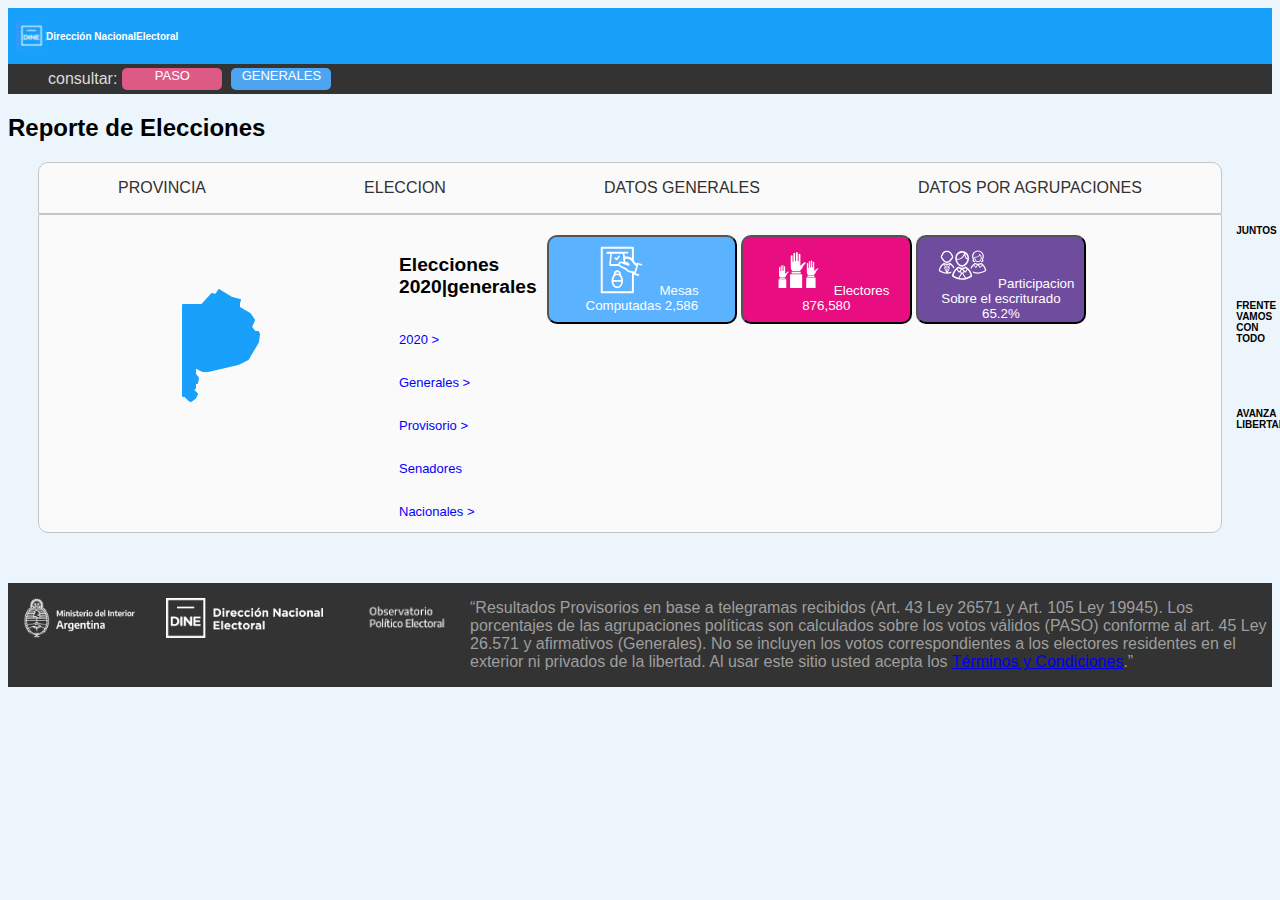
==== informes.html @ 65f6ee1e "TP Lab Computacion" ====
<!DOCTYPE html>
<html lang="es">

<head>
    <meta charset="UTF-8" />
    <meta name="viewport" content="width=device-width, initial-scale=1.0" />
    <title>Sistema de Publicación de Resultados Electorales</title>
    <link rel="shortcut icon" type="image/png" href="favicon-16x16.png">
    <!-- Estilos CSS -->
    <link rel="stylesheet" href="css/common.css" />
    <link rel="stylesheet" href="css/informes.css" />
    <link rel="stylesheet" href="https://use.fontawesome.com/releases/v5.12.1/css/all.css" crossorigin="anonymous">
    <script src="pages/informes.js" defer></script>
    <script src="pages/common.js" defer></script> 
</head>

<body onload="cargarHtml()">
    <header>
        <a href="index.html" style="text-decoration: none;">
            <div class="header-page">
                <img src="img/dine.png" alt="logo" class="logo">
                <h2 class=" titulosup">Dirección Nacional</h2>
                <h2 class=" titulosup">Electoral</h2>
            </div>
        </a>
        <ul class="barra1">
            <p class="cons">consultar:</p>
            <li><a class="active1" id="paso" href="paso.html">PASO</a></li>
            <li><a class="active2" id="generales" href="generales.html">GENERALES</a></li>
            <li><a class="active3" id="inicio" href="index.html">INICIO</a></li>
        </ul>
    </header>
    <main>
        <section id="sec-titulo">
            <div class="contbotton" style="display: none;">
                <button class="boton" id="boton_1"><img src = "/img/icons/icons8-pulgar-arriba-24.png"  alt = " Ingreso " />se agrega con exito el resultado del informe</button>
                <br>
                <button class="boton" id="boton_2"><img src = "/img/icons/icons8-error-30.png"  alt = " Alerta " />error. se produjo un error al intentar consultar el informe</button>
                <br>
                <button class="boton" id="boton_3"><img src = "/img/icons/icons8-signo-de-exclamación-26.png"  alt = " Error " />no tiene Resultados en el informe</button>
            </div>
            <!--Seccion para agregar una palicula favorita por codigo-->
            <h2>Reporte de Elecciones</h2>
            <div class="tabla">
                <p>PROVINCIA</p>
                <p>ELECCION</p>
                <p>DATOS GENERALES</p>
                <p>DATOS POR AGRUPACIONES</p>
            </div>
        </section>
        <section class="contenido" id="sec-contenido" id="cuadroInformes">
            <div class="svg">
                <svg height="210" width="800">
                    <path class="leaflet-interactive" stroke="#18a0fb" stroke-opacity="1" stroke-width="2"
                        stroke-linecap="round" stroke-linejoin="round" fill="#18a0fb" fill-opacity="1"
                        fill-rule="evenodd"
                        d="M171 55L163 53L150 45L147 50L143 49L133 60L114 60L114 151L116 151L120 155L122 156L126 153L128 149L124 145L126 143L126 138L128 138L129 133L126 129L126 122L134 126L139 126L169 119L179 114L189 97L190 89L189 87L186 87L182 82L185 75L181 69L171 63L170 64L170 58z">
                    </path>
                </svg>
            </div>
            <div id="informeDatos" class="elecc"></div>
            <div class="elecc" i>
                <p class="pala-grande" id="elec-anio" ><b>Elecciones 2020|generales</b></p>
                <p class="pala" id="Anioelec"> <a> 2020 ></a></p>
                <p class="pala" ><a> Generales ></a></p>
                <p class="pala"> <a> Provisorio ></a></p>
                <p class="pala" id="cargoelec"> <a> Senadores </a></p>
                <p class="pala"><a> Nacionales ></a></p>
                <p class="pala" style="display: none;"><a>Diputados nacionales > </a></p>
            </div>
            <div class="botones">
                <button class="mesas_computadas" id="mesasescrit">
                    <img src="img/icons/img.svg" alt="iconosvg" class="icon_botones" > Mesas Computadas
                    2,586
                </button>
                <button class="electores" id="electoress">
                    <img id="electores" src="img/icons/manitos.svg" alt="iconosvg" class="icon_botones">Electores
                    876,580
                </button>
                <button class="p_escriturado" id="escriturad">
                    <img src="img/icons/personitas.svg" alt="iconosvg" class="icon_botones">Participacion Sobre el escriturado 65.2%</button>
            </div>
            <div class="descrip">
                <div class="candidatos" id="datosdatos">
                    <p> <b>JUNTOS</b></p>
                    <p><b>FRENTE VAMOS CON TODO</b></p>
                    <p><b>AVANZA LIBERTAD</b></p>
                </div>
                <div class="porcentajes" id="porcentajeagrup">
                    <p>38%</p>
                    <p >3.284.560 votos</p>
                    <p>20%</p>
                    <p>1.240.580 votos</p>
                    <p>27%</p>
                    <p>2.167.245 votos</p>
                </div>

            </div>
        </section>
    </main>
    <!--Pie de página-->
    <footer>
        <div class="piedepag">
            <img src="img/Ministerio-del-Interior_pluma.1ab9a7a7.png" alt="logoministerio" class="imgfooter">
            <img src="img/Logo_DINE_negativo.png" alt="logodine" class="imgfooter">
            <img src="img/logos_001-10.4430c8d5.png" alt="obpolelec" class="imgfooter">
            <p>“Resultados Provisorios en base a telegramas recibidos (Art. 43 Ley 26571 y Art. 105 Ley 19945). Los
                porcentajes de las agrupaciones políticas son calculados sobre los votos válidos (PASO) conforme al art.
                45
                Ley 26.571 y afirmativos (Generales). No se incluyen los votos correspondientes a los electores
                residentes
                en el exterior ni privados de la libertad. Al usar este sitio usted acepta los <a href="#">Términos y
                    Condiciones</a>.”</p>

        </div>
    </footer>
</body>

</html>
---- css/common.css ----
body{
    font-family: Arial, Helvetica, sans-serif;
    background-color:  rgb(235, 245, 251);;
}
/* head */
.header-page {
    background-color: #18a0fb;
    Padding: 0.5em;
    flex: 90%;
    height: 40px;
    color: white;
    display: flex;
    justify-content:start;
    align-items: center;
    margin: 0 auto;
}
.logo{
    margin:0px;
    width: 30px;
}
.titulosup {
    display: block;
    font-size: x-small;
    margin: 0px;
}
.barra1 {
    margin-top: 0px;
    /*margin-left: 13px ;
    margin-right: 13px ; se comenta este requisito pedido porque sino no queda como la imagen del ejemplo 
    padding-top: 20px;*/
    flex: 100%;
    list-style: none;
    height: 30px;
    display: flex;
    justify-content: flex-end;
    align-items: center;
    gap: 1px;
    background-color: #333;
}
.barra1 > li {
    display: flex;
    margin: 40px;
    color: white;
    border: solid white 1px;
    border-radius: 10px;
    align-items: center;
    justify-items: flex-end;
}
li > a {
    font-size: x-small;
    text-decoration: none;
    margin : 3px;
    font-size: x-small ;
    color: white;
}
/*footer*/
.piedepag{
    background-color: #333;
    color: #9e9e9e;
    display: flex;
    justify-content: space-around;
    align-items: center;
    font-size: medium;
}
.imgfooter{
    align-self: flex-start;
    height: 40px;
    margin: 15px;
}
/* 
.colors {
        grafica-rojo: rgb(255, 0, 0);
        gráfica-rojo-claro: rgba(255, 0, 0, 0.3);
        gráfica-verde: rgb(0, 255, 0);
        gráfica-verde-claro: rgba(0, 255, 0, 0.3);
    
        gráfica-azul: rgb(0, 0, 255);
        grafica-azul-claro: rgba(0, 0, 255, 0.3);
    
        gráfica-amarillo: rgb(255, 255, 0);
        gráfica-amarillo-claro: rgba(255, 255, 0, 0.3);
    
        gráfica-naranja: rgb(255, 165, 0);
        grafica-naranja-claro: rgba(255, 165, 0, 0.3);
    
        gráfica-violeta: rgb(148, 0, 211);
        grafica-violeta-claro: rgba(148, 0, 211, 0.3);
    
        gráfico-cian: rgb(0, 255, 255);
        grafica-cian-claro: rgba(0, 255, 255, 0.3);
    
        gráfica-magenta: rgb(255, 0, 255);
        gráfica-magenta-claro: rgba(255, 0, 255, 0.3);
    
        gráfica-rosa: rgb(255, 182, 193);
        grafica-rosa-claro: rgba(255, 182, 193, 0.3);
    
        grafica-amarillo-verde: rgb(154, 205, 50);
        grafica-amarillo-verde-claro: rgba(154, 205, 50, 0.3);
    
        gráfica-azul-marino: rgb(0, 0, 128);
        grafica-azul-marino-claro: rgba(0, 0, 128, 0.3);
    
        grafica-cafe: rgb(139, 69, 19);
        grafica-cafe-claro: rgba(139, 69, 19, 0.3);
    
        gráfica-gris-oscuro: rgb(64, 64, 64);
        grafica-gris-oscuro-claro: rgba(64, 64, 64, 0.3);
    
        gráfica-blanco: rgb(255, 255, 255);
        grafica-blanco-claro: rgba(255, 255, 255, 0.3);
    
    
    } */
---- css/informes.css ----
.contbotton{
    display: flex;
    flex-direction: column;
    gap: 1px;
 
}
.boton{
    align-self: center;
    margin: 1px;
    width: 30%;
    height: 50px;
    border-radius: 10px;
    color:#FFffFF;
    font-size: 200;
    text-align: center;
    border: none;
}
#boton_1{
    display: flex;
    background-color:  #28a745;
    padding-top: 15px;
    justify-content: center;
    align-content: center; 
    /* text-align: center;   */
}
#boton_2{
    display: flex;
    background-color: #dc3545;
    padding-top: 15px;
    justify-content: center;
    align-content: center;
    text-align: center; 
}
#boton_3{
    display: flex;
    background-color: #ffc107;
    padding-top: 15px;
    justify-content: center;
    align-content: center;
    text-align: center; 
}
.barra1 {
    display: flex;
    justify-content: start;
    align-content: center;
    margin-top: 0px;
    flex: 100%;
    list-style: none;
    height: 30px;
    display: flex;
    align-items: center;
    gap: 1px;
    background-color: #333;
}
.barra1 > li {
    border-radius: 10px;
    margin: 1px;
    border: none;
    
}
.cons{
    color: gainsboro ;
    justify-self: start;
}
.active1{
    background-color: rgb(221, 90, 134);
    margin-top: 2px;
    text-align: center;
    color:white;
    height: 22px;
    width: 100px;
    font-size: small;
    border-radius: 5px;
    border: none;
}
.active2{
    background-color: rgba(79, 173, 255, 0.932);
    align-self: center;
    text-align: center;
    width: 100px;
    height: 22px;
    color:white;
    font-size: small;
    border-radius: 5px;
    border: none;
}
.active3{
    text-align: center;
    background-color: #9e9e9e;
    margin: 0 1050px;
    width: 80px;
    font-size: small;
    padding: 2px;
    border-radius: 5px;
}

 .tabla,.porcentajes{
    display: flex;
    align-items: center;
    align-content: center;
    justify-content: space-around;
}
.tabla{
    background-color: rgb(250, 250, 250);
    border: 1px solid  #c5c5c5;
    color: rgb(49, 49, 49);
    border-top-right-radius: 10px;
    border-top-left-radius: 10px;
    margin-top: 0px;
    margin-left: 30px;
    margin-right: 50px;
}
#sec-contenido{
    display: flex;
    margin: 0 50px 50px 30px;
    max-width: 100%;
    align-items: start;
    justify-items: start;
    align-content: center;
    border-bottom-left-radius: 10px;
    border-bottom-right-radius: 10px;
    /* overflow-y: scroll; */
}
.botones{
    display: flex;
    margin-top: 20px;
    margin-left: 10px;
    margin-right: 150px;
    gap: 4px;
    align-content: start;
    justify-content: center;
}     
.electores{
    width: 220px;
    background-color: #e90d82;
    border-radius: 10px;
    color:white;   
}
.p_escriturado {
    width: 220px;
    background-color: rgb(112, 76, 159);
    border-radius: 10px;
    color: white;   
}
.mesas_computadas{  
    background-color:  rgba(79, 173, 255, 0.932);
    border-radius: 10px;
    color: white;    
}
.icon_botones
{
    height: 50px;
}
.contenido{
    border-radius:  2px;
    background-color: rgb(250, 250, 250);
    border: 1px solid  #c5c5c5;
    display: flex;
    justify-content: space-evenly
}
.elecc{
    display: flex;
    margin-top: 20px;
    margin-left: 50px;
    flex-direction: column;
    justify-content: center;
    align-content: center;
    gap: 2px;
}
.descrip{
    display: flex;
    justify-content: flex-start;
    align-content: center;
    margin-right: 50px;
}
.porcentajes{
    display: flex;
    font-size: x-small;
    flex-direction: column;
    justify-content: flex-start;
    align-content: center;
    gap: 1px;
}
.candidatos{
    display: flex;
    font-size: x-small;
    flex-direction: column;
    justify-content: flex-start;
    align-content: center;
    gap: 4px;
    margin-right: 60px;
}
.pala{
    color: blue;
    font-size: small;
}
.pala-grande{
    font-size:larger;
}
#electores{
    background-color:#e90d82 ;   
}
.svg{
    display: flex;
    justify-content: center;
    align-content: center;
    padding-right: 0px;
    /* padding: 50px; */
    margin: 30px;
    height:200px ;
    width: 200px;    
} 

.candidatos > p {
    margin-bottom: 50px;
}
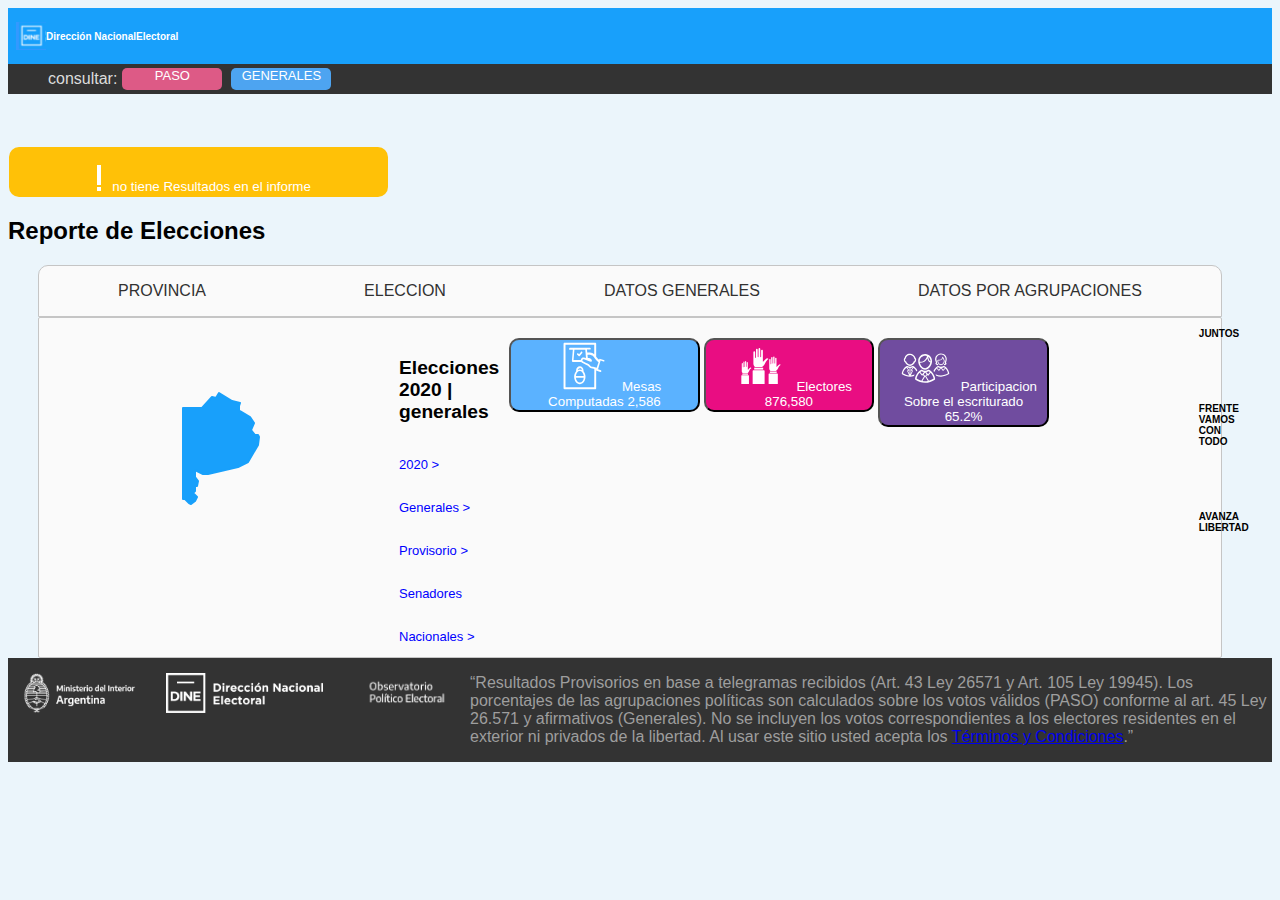
==== commit bbb48dea: "Modificacion TP FINAL" ====
--- a/informes.html
+++ b/informes.html
@@ -14,7 +14,7 @@
     <script src="pages/common.js" defer></script> 
 </head>
 
-<body onload="cargarHtml()">
+<body onload="obtenerResultados()">
     <header>
         <a href="index.html" style="text-decoration: none;">
             <div class="header-page">
@@ -30,14 +30,14 @@
             <li><a class="active3" id="inicio" href="index.html">INICIO</a></li>
         </ul>
     </header>
-    <main>
+    <main id="main">
         <section id="sec-titulo">
             <div class="contbotton" style="display: none;">
-                <button class="boton" id="boton_1"><img src = "/img/icons/icons8-pulgar-arriba-24.png"  alt = " Ingreso " />se agrega con exito el resultado del informe</button>
+                <button class="boton" id="boton_1" style="display: none;" ><img src = "/img/icons/icons8-pulgar-arriba-24.png"  alt = " Ingreso " />se agrega con exito el resultado del informe</button>
                 <br>
-                <button class="boton" id="boton_2"><img src = "/img/icons/icons8-error-30.png"  alt = " Alerta " />error. se produjo un error al intentar consultar el informe</button>
+                <button class="boton" id="boton_2" style="display: none;" ><img src = "/img/icons/icons8-error-30.png"  alt = " Alerta " />error. se produjo un error al intentar consultar el informe</button>
                 <br>
-                <button class="boton" id="boton_3"><img src = "/img/icons/icons8-signo-de-exclamación-26.png"  alt = " Error " />no tiene Resultados en el informe</button>
+                <button class="boton" id="boton_3" style="display: none;"><img src = "/img/icons/icons8-signo-de-exclamación-26.png"  alt = " Error " />no tiene Resultados en el informe</button>
             </div>
             <!--Seccion para agregar una palicula favorita por codigo-->
             <h2>Reporte de Elecciones</h2>
@@ -48,8 +48,8 @@
                 <p>DATOS POR AGRUPACIONES</p>
             </div>
         </section>
-        <section class="contenido" id="sec-contenido" id="cuadroInformes">
-            <div class="svg">
+        <section class="contenido" id="sec-contenido"  >
+            <div class="svg" id="mapas">
                 <svg height="210" width="800">
                     <path class="leaflet-interactive" stroke="#18a0fb" stroke-opacity="1" stroke-width="2"
                         stroke-linecap="round" stroke-linejoin="round" fill="#18a0fb" fill-opacity="1"
@@ -59,8 +59,8 @@
                 </svg>
             </div>
             <div id="informeDatos" class="elecc"></div>
-            <div class="elecc" i>
-                <p class="pala-grande" id="elec-anio" ><b>Elecciones 2020|generales</b></p>
+            <div class="elecc" id='detalle'>
+                <p class="pala-grande" id="elec-anio" ><b>Elecciones 2020 | generales</b></p>
                 <p class="pala" id="Anioelec"> <a> 2020 ></a></p>
                 <p class="pala" ><a> Generales ></a></p>
                 <p class="pala"> <a> Provisorio ></a></p>
@@ -68,17 +68,19 @@
                 <p class="pala"><a> Nacionales ></a></p>
                 <p class="pala" style="display: none;"><a>Diputados nacionales > </a></p>
             </div>
-            <div class="botones">
-                <button class="mesas_computadas" id="mesasescrit">
-                    <img src="img/icons/img.svg" alt="iconosvg" class="icon_botones" > Mesas Computadas
-                    2,586
-                </button>
-                <button class="electores" id="electoress">
-                    <img id="electores" src="img/icons/manitos.svg" alt="iconosvg" class="icon_botones">Electores
-                    876,580
-                </button>
-                <button class="p_escriturado" id="escriturad">
-                    <img src="img/icons/personitas.svg" alt="iconosvg" class="icon_botones">Participacion Sobre el escriturado 65.2%</button>
+            <div id="contenedorBotones" class="contenedorBotones">
+                <div class="botones" id="botones">
+                    <button class="mesas_computadas" id="mesasescrit">
+                        <img src="img/icons/img.svg" alt="iconosvg" class="icon_botones" > Mesas Computadas
+                        2,586
+                    </button>
+                    <button class="electores" id="electoress">
+                        <img id="electores" src="img/icons/manitos.svg" alt="iconosvg" class="icon_botones">Electores
+                        876,580
+                    </button>
+                    <button class="p_escriturado" id="escriturad">
+                        <img src="img/icons/personitas.svg" alt="iconosvg" class="icon_botones">Participacion Sobre el escriturado 65.2%</button>
+                </div>
             </div>
             <div class="descrip">
                 <div class="candidatos" id="datosdatos">
--- a/css/common.css
+++ b/css/common.css
@@ -67,6 +67,7 @@
     height: 40px;
     margin: 15px;
 }
+
 /* 
 .colors {
         grafica-rojo: rgb(255, 0, 0);
--- a/css/informes.css
+++ b/css/informes.css
@@ -110,9 +110,9 @@
     margin-left: 30px;
     margin-right: 50px;
 }
-#sec-contenido{
-    display: flex;
-    margin: 0 50px 50px 30px;
+.contenido{
+    display: flex;
+    margin: 0 50px 0px 30px;
     max-width: 100%;
     align-items: start;
     justify-items: start;
@@ -121,15 +121,15 @@
     border-bottom-right-radius: 10px;
     /* overflow-y: scroll; */
 }
-.botones{
+.botones {
     display: flex;
     margin-top: 20px;
     margin-left: 10px;
     margin-right: 150px;
     gap: 4px;
-    align-content: start;
-    justify-content: center;
-}     
+    align-items: flex-start;
+    justify-content: center;
+}   
 .electores{
     width: 220px;
     background-color: #e90d82;
@@ -158,22 +158,22 @@
     display: flex;
     justify-content: space-evenly
 }
-.elecc{
+.elecc {
     display: flex;
     margin-top: 20px;
     margin-left: 50px;
     flex-direction: column;
-    justify-content: center;
+    justify-content: flex-start; /* Alinear al inicio */
     align-content: center;
     gap: 2px;
 }
-.descrip{
+.descrip {
     display: flex;
     justify-content: flex-start;
     align-content: center;
     margin-right: 50px;
 }
-.porcentajes{
+.porcentajes {
     display: flex;
     font-size: x-small;
     flex-direction: column;
@@ -181,7 +181,7 @@
     align-content: center;
     gap: 1px;
 }
-.candidatos{
+.candidatos {
     display: flex;
     font-size: x-small;
     flex-direction: column;
@@ -213,4 +213,9 @@
 
 .candidatos > p {
     margin-bottom: 50px;
+}
+
+.contenedorBotones{
+    display: flex;
+    flex-direction: column;
 }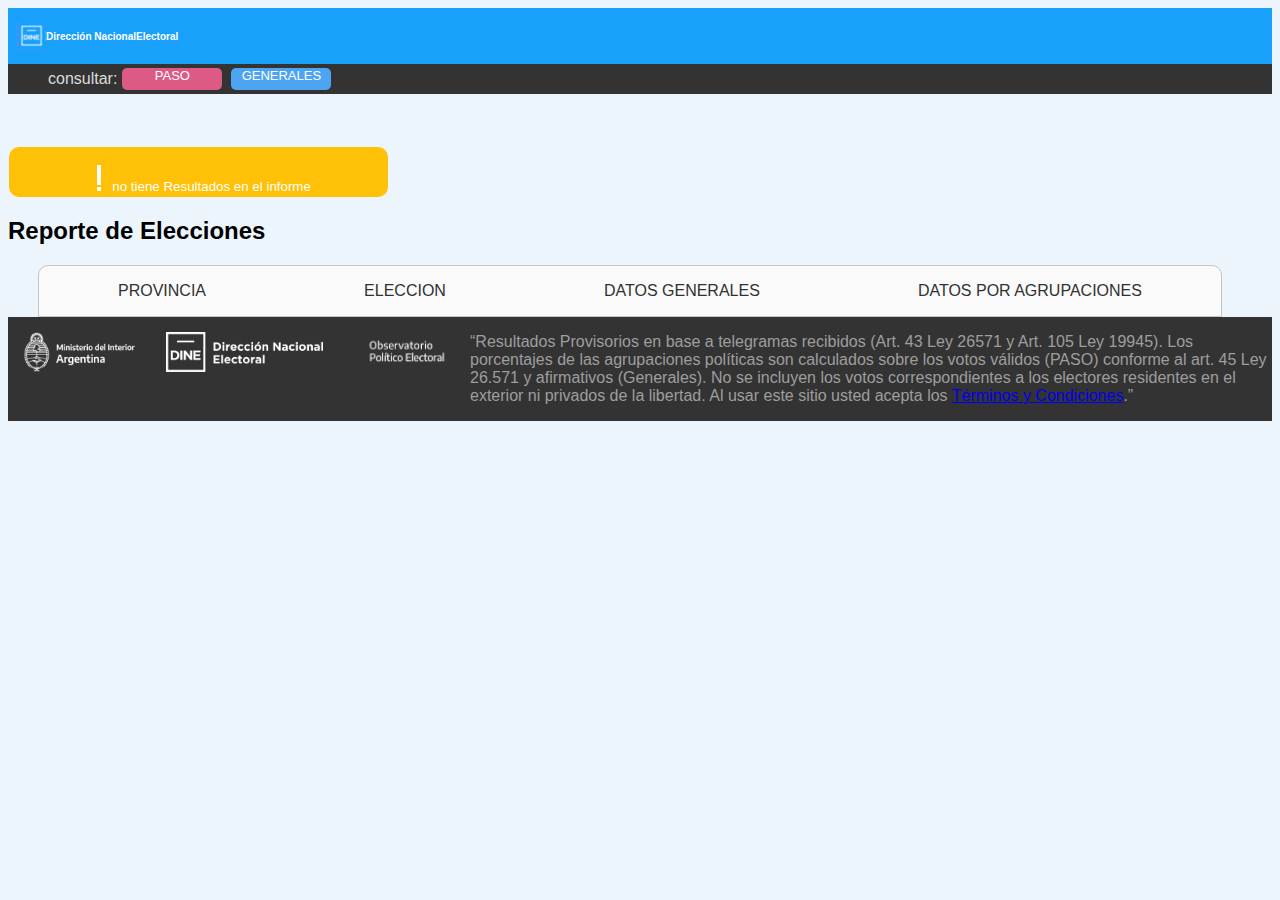
==== commit 2c12ccb3: "Modificacion en informes : ocultar menu por defecto" ====
--- a/informes.html
+++ b/informes.html
@@ -48,7 +48,7 @@
                 <p>DATOS POR AGRUPACIONES</p>
             </div>
         </section>
-        <section class="contenido" id="sec-contenido"  >
+        <section class="contenido" id="sec-contenido" style="display: none;" >
             <div class="svg" id="mapas">
                 <svg height="210" width="800">
                     <path class="leaflet-interactive" stroke="#18a0fb" stroke-opacity="1" stroke-width="2"
